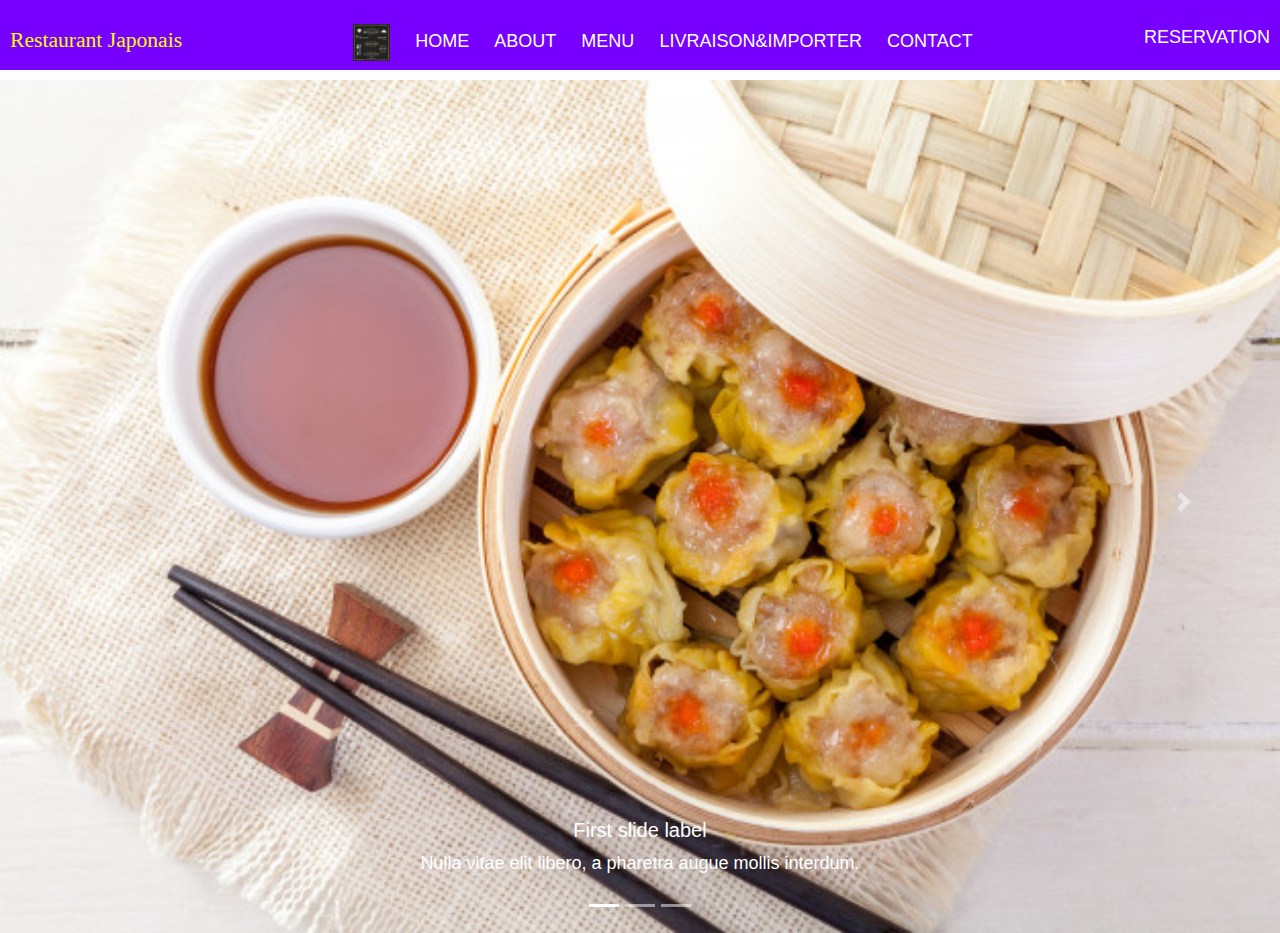
==== accueil/index.html @ 92975982 "hamza page" ====
<!DOCTYPE html>
<html lang="en">

<head>
    <meta charset="UTF-8">
    <meta name="viewport" content="width=device-width, initial-scale=1.0">
    <meta http-equiv="X-UA-Compatible" content="ie=edge">
    <title>Document</title>
    <link rel="stylesheet" href="https://stackpath.bootstrapcdn.com/bootstrap/4.3.1/css/bootstrap.min.css" integrity="sha384-ggOyR0iXCbMQv3Xipma34MD+dH/1fQ784/j6cY/iJTQUOhcWr7x9JvoRxT2MZw1T" crossorigin="anonymous">
    <link rel="stylesheet" href="index.css ">
    <script type="text/javascript" src="index.js"></script>

</head>

<body>
    <div>

        <nav>

            <ul>
                <li class="nav-name">Restaurant Japonais</li>
                <li><img src="or-badges-restaurant-dans-style-retro_23-2147511032.jpg" class="nav-logo"></li>
                <li><a href="#">Home</a></li>
                <li><a href="#">About</a></li>
                <li><a href="#">Menu</a></li>
                <li><a href="#">Livraison&Importer</a></li>
                <li><a href="#">Contact</a></li>
                <li class="nav-list-res"><a href="#">Reservation</a></li>
            </ul>
        </nav>

    </div>
    <div class="bd-example">
        <div id="carouselExampleCaptions" class="carousel slide" data-ride="carousel">
            <ol class="carousel-indicators">
                <li data-target="#carouselExampleCaptions" data-slide-to="0" class="active"></li>
                <li data-target="#carouselExampleCaptions" data-slide-to="1"></li>
                <li data-target="#carouselExampleCaptions" data-slide-to="2"></li>
            </ol>
            <div class="carousel-inner">
                <div class="carousel-item active">
                    <img src="boulette-chinoise-streaming-dans-panier-bambou_45583-472.jpg" class="d-block w-100" alt="...">
                    <div class="carousel-caption d-none d-md-block">
                        <h5>First slide label</h5>
                        <p>Nulla vitae elit libero, a pharetra augue mollis interdum.</p>
                    </div>
                </div>
                <div class="carousel-item">
                    <img src="bouchent-boulettes-bouillies-fraiches-vapeurs-chaudes-plaque-bois_1205-4108.jpg" class="d-block w-100" alt="...">
                    <div class="carousel-caption d-none d-md-block">
                        <h5>Second slide label</h5>
                        <p>Lorem ipsum dolor sit amet, consectetur adipiscing elit.</p>
                    </div>
                </div>
                <div class="carousel-item">
                    <img src="xiaolongbao-plaque-dimsum-boulette_43525-158.jpg" class="d-block w-100" alt="...">
                    <div class="carousel-caption d-none d-md-block">
                        <h5>Third slide label</h5>
                        <p>Praesent commodo cursus magna, vel scelerisque nisl consectetur.</p>
                    </div>
                </div>
            </div>
            <a class="carousel-control-prev" href="#carouselExampleCaptions" role="button" data-slide="prev">
                <span class="carousel-control-prev-icon" aria-hidden="true"></span>
                <span class="sr-only">Previous</span>
            </a>
            <a class="carousel-control-next" href="#carouselExampleCaptions" role="button" data-slide="next">
                <span class="carousel-control-next-icon" aria-hidden="true"></span>
                <span class="sr-only">Next</span>
            </a>
        </div>
    </div>









































    <script src="https://code.jquery.com/jquery-3.3.1.slim.min.js" integrity="sha384-q8i/X+965DzO0rT7abK41JStQIAqVgRVzpbzo5smXKp4YfRvH+8abtTE1Pi6jizo" crossorigin="anonymous"></script>
    <script src="https://cdnjs.cloudflare.com/ajax/libs/popper.js/1.14.7/umd/popper.min.js" integrity="sha384-UO2eT0CpHqdSJQ6hJty5KVphtPhzWj9WO1clHTMGa3JDZwrnQq4sF86dIHNDz0W1" crossorigin="anonymous"></script>
    <script src="https://stackpath.bootstrapcdn.com/bootstrap/4.3.1/js/bootstrap.min.js" integrity="sha384-JjSmVgyd0p3pXB1rRibZUAYoIIy6OrQ6VrjIEaFf/nJGzIxFDsf4x0xIM+B07jRM" crossorigin="anonymous"></script>
</body>

</html>
---- accueil/index.css ----
* {
    margin: 0;
    padding: 0;
}

a {
    text-decoration: none;
}


/* This class is added on scroll */

.fixed {
    position: fixed;
    top: 0;
    height: 70px;
    z-index: 1;
}

body {
    color: #fff;
    font-family: 'open-sans-bold', AvenirNext-Medium, sans-serif;
    font-size: 18px;
    text-align: center;
}


/* Navigation Settings */

nav {
    width: 100%;
    height: 70px;
    background: rgb(119, 0, 255);
}

nav li {
    display: inline-block;
    padding: 24px 10px;
}

nav li a {
    color: WHITE;
    text-transform: uppercase;
}

@media only screen and (max-width: 520px) {
    nav li {
        padding: 24px 4px;
    }
    nav li a {
        font-size: 14px;
    }
}

.nav-name {
    float: left;
    font-family: serif;
    font-size: larger;
    color: #fff907;
}

.nav-list-res {
    float: right;
}

.nav-logo {
    width: 37px;
}
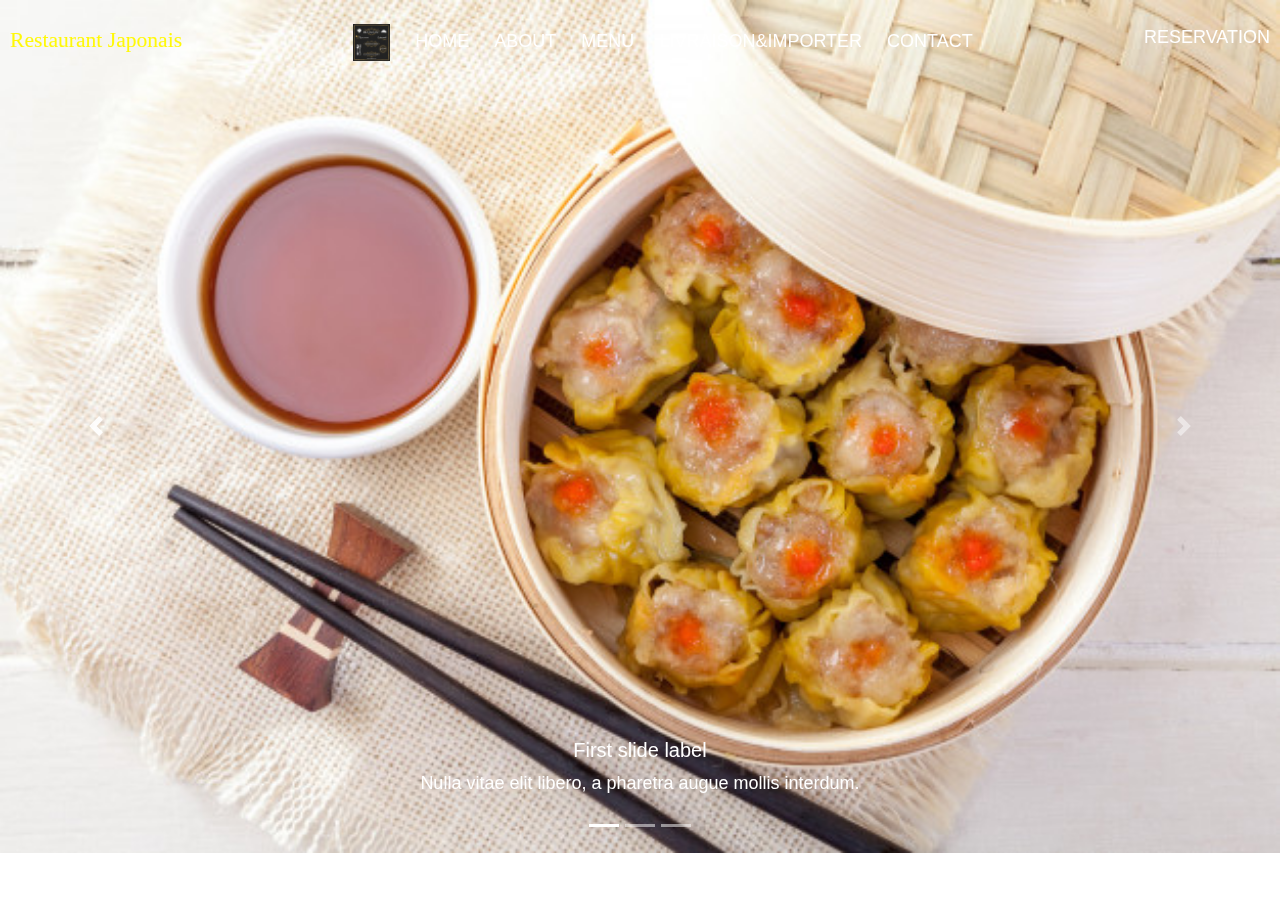
==== commit 0a6b0458: "about" ====
--- a/accueil/index.html
+++ b/accueil/index.html
@@ -15,7 +15,7 @@
 <body>
     <div>
 
-        <nav>
+        <nav class="fixed">
 
             <ul>
                 <li class="nav-name">Restaurant Japonais</li>
--- a/accueil/index.css
+++ b/accueil/index.css
@@ -15,6 +15,8 @@
     top: 0;
     height: 70px;
     z-index: 1;
+    width: 100%;
+    background-color: transparent;
 }
 
 body {
@@ -22,15 +24,6 @@
     font-family: 'open-sans-bold', AvenirNext-Medium, sans-serif;
     font-size: 18px;
     text-align: center;
-}
-
-
-/* Navigation Settings */
-
-nav {
-    width: 100%;
-    height: 70px;
-    background: rgb(119, 0, 255);
 }
 
 nav li {
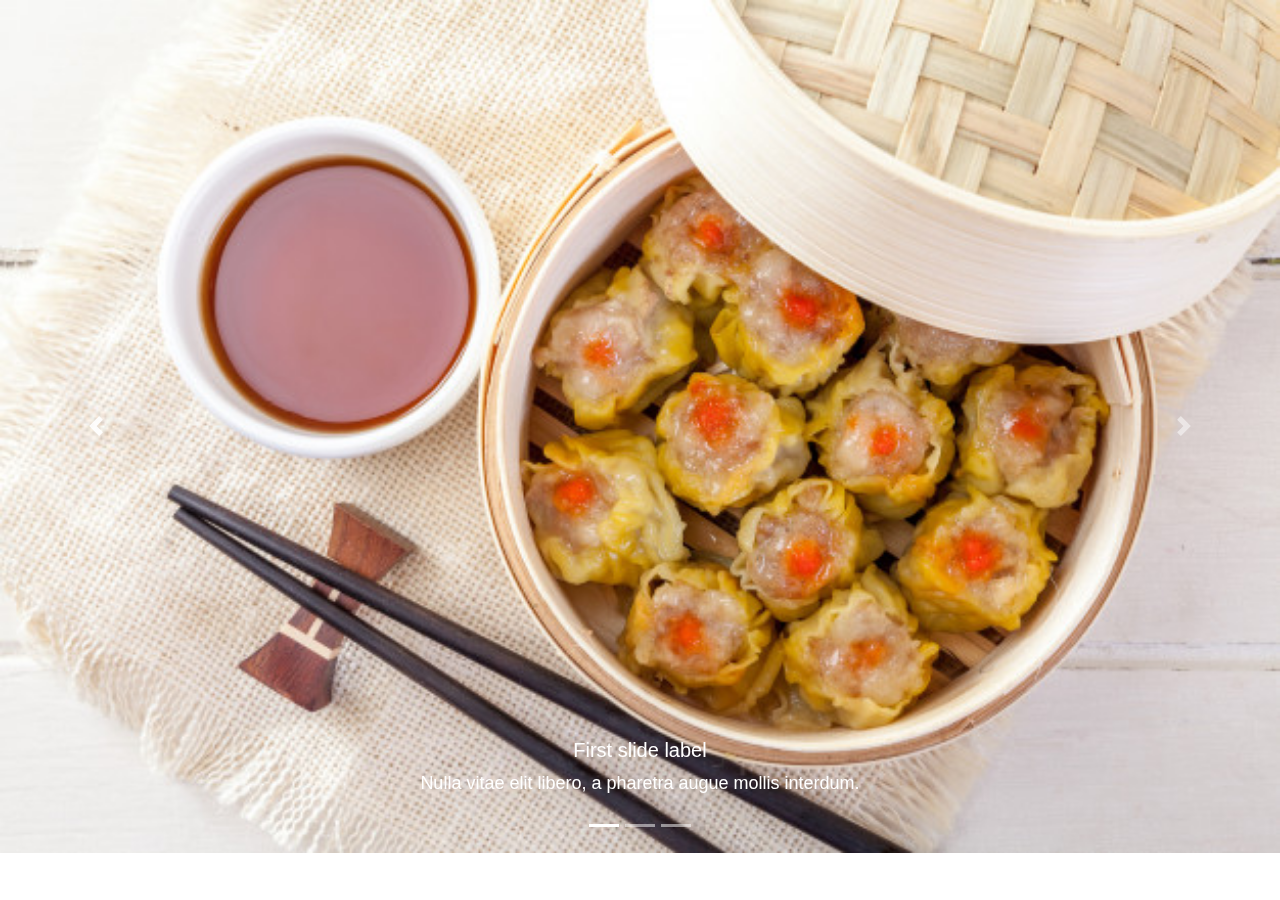
==== commit 7ada58ae: "reser-commit" ====
--- a/accueil/index.html
+++ b/accueil/index.html
@@ -13,23 +13,7 @@
 </head>
 
 <body>
-    <div>
-
-        <nav class="fixed">
-
-            <ul>
-                <li class="nav-name">Restaurant Japonais</li>
-                <li><img src="or-badges-restaurant-dans-style-retro_23-2147511032.jpg" class="nav-logo"></li>
-                <li><a href="#">Home</a></li>
-                <li><a href="#">About</a></li>
-                <li><a href="#">Menu</a></li>
-                <li><a href="#">Livraison&Importer</a></li>
-                <li><a href="#">Contact</a></li>
-                <li class="nav-list-res"><a href="#">Reservation</a></li>
-            </ul>
-        </nav>
-
-    </div>
+   
     <div class="bd-example">
         <div id="carouselExampleCaptions" class="carousel slide" data-ride="carousel">
             <ol class="carousel-indicators">
